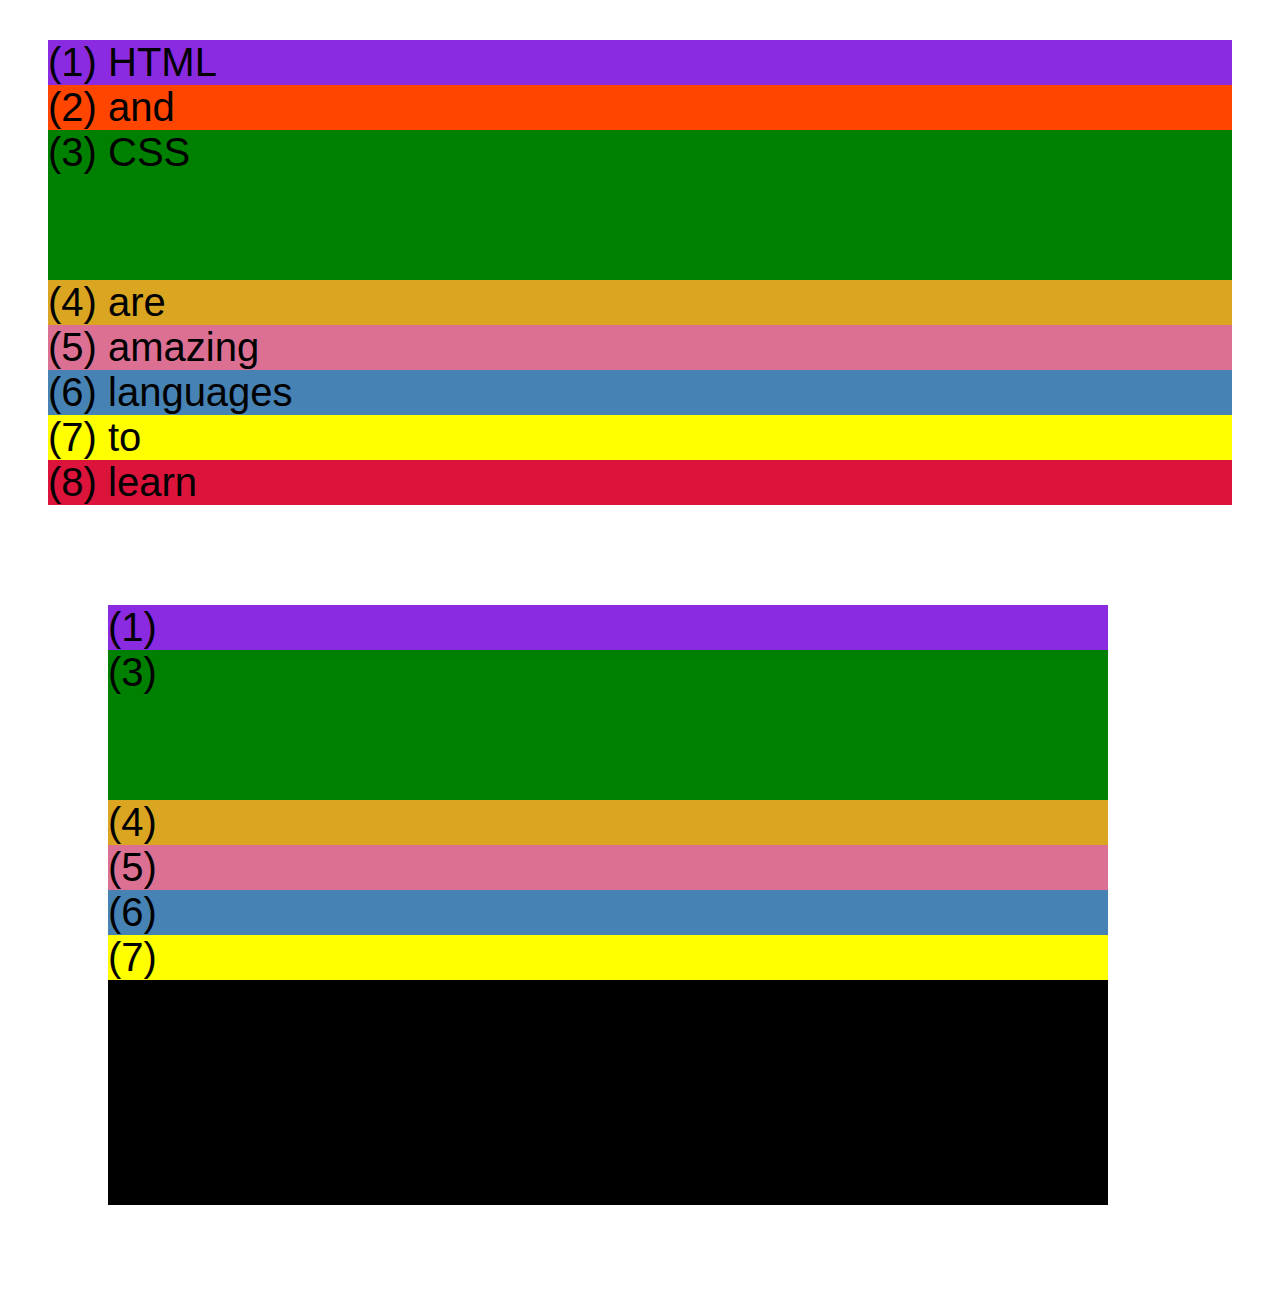
==== Curso/03-CSS-Layouts/css-grid.html @ 812c9350 "First commit" ====
<!DOCTYPE html>
<html lang="en">
  <head>
    <meta charset="UTF-8" />
    <meta http-equiv="X-UA-Compatible" content="IE=edge" />
    <meta name="viewport" content="width=device-width, initial-scale=1.0" />
    <title>CSS Grid</title>
    <style>
      .el--1 {
        background-color: blueviolet;
      }
      .el--2 {
        background-color: orangered;
      }
      .el--3 {
        background-color: green;
        height: 150px;
      }
      .el--4 {
        background-color: goldenrod;
      }
      .el--5 {
        background-color: palevioletred;
      }
      .el--6 {
        background-color: steelblue;
      }
      .el--7 {
        background-color: yellow;
      }
      .el--8 {
        background-color: crimson;
      }

      .container--1 {
        /* STARTER */
        font-family: sans-serif;
        background-color: #ddd;
        font-size: 40px;
        margin: 40px;

        /* CSS GRID */
      }

      .container--2 {
        /* STARTER */
        font-family: sans-serif;
        background-color: black;
        font-size: 40px;
        margin: 100px;

        width: 1000px;
        height: 600px;

        /* CSS GRID */
      }
    </style>
  </head>
  <body>
    <div class="container--1">
      <div class="el el--1">(1) HTML</div>
      <div class="el el--2">(2) and</div>
      <div class="el el--3">(3) CSS</div>
      <div class="el el--4">(4) are</div>
      <div class="el el--5">(5) amazing</div>
      <div class="el el--6">(6) languages</div>
      <div class="el el--7">(7) to</div>
      <div class="el el--8">(8) learn</div>
    </div>

    <div class="container--2">
      <div class="el el--1">(1)</div>
      <div class="el el--3">(3)</div>
      <div class="el el--4">(4)</div>
      <div class="el el--5">(5)</div>
      <div class="el el--6">(6)</div>
      <div class="el el--7">(7)</div>
    </div>
  </body>
</html>
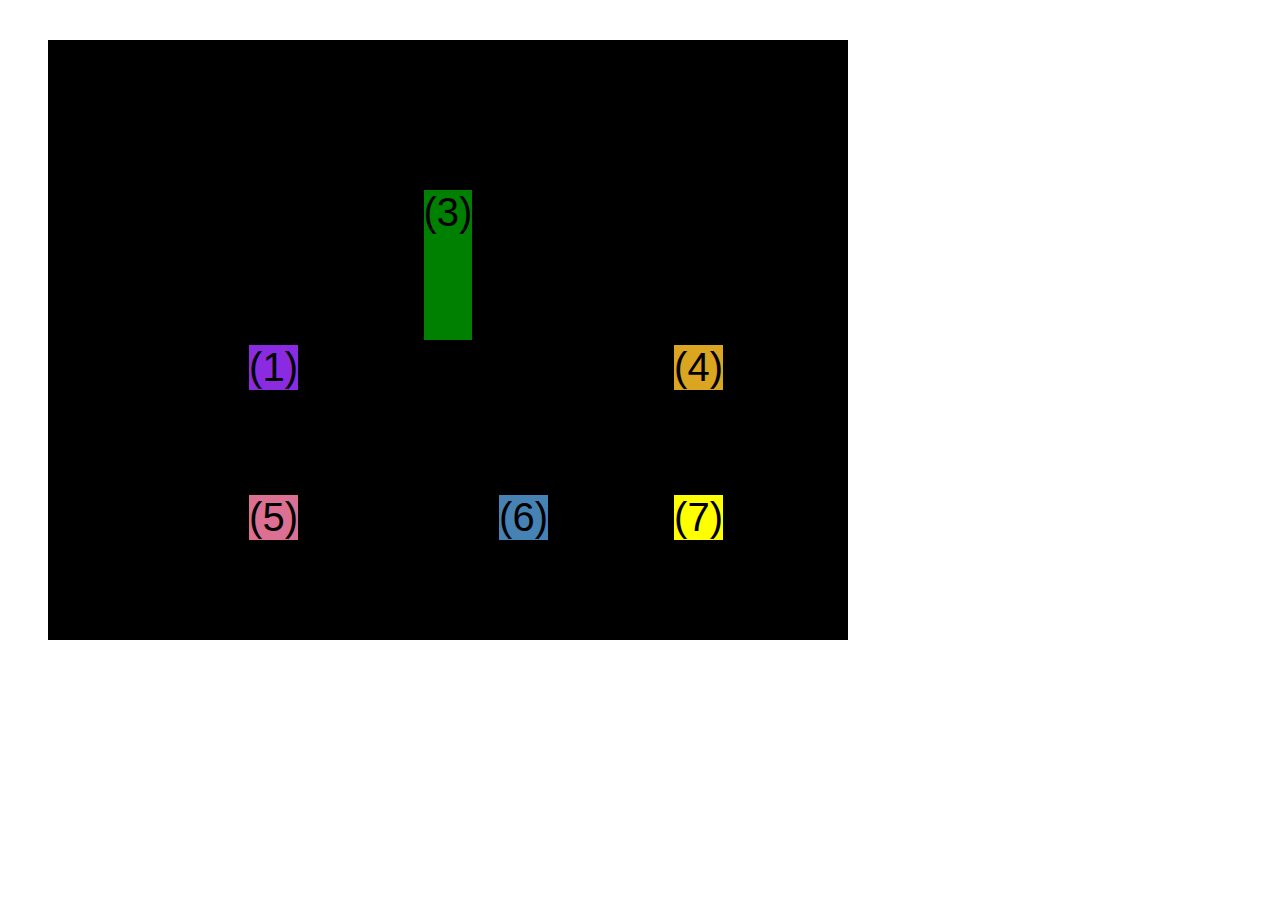
==== commit 70d9b939: "Fin sección 4" ====
--- a/Curso/03-CSS-Layouts/css-grid.html
+++ b/Curso/03-CSS-Layouts/css-grid.html
@@ -1,80 +1,147 @@
 <!DOCTYPE html>
 <html lang="en">
-  <head>
-    <meta charset="UTF-8" />
-    <meta http-equiv="X-UA-Compatible" content="IE=edge" />
-    <meta name="viewport" content="width=device-width, initial-scale=1.0" />
-    <title>CSS Grid</title>
-    <style>
-      .el--1 {
-        background-color: blueviolet;
-      }
-      .el--2 {
-        background-color: orangered;
-      }
-      .el--3 {
-        background-color: green;
-        height: 150px;
-      }
-      .el--4 {
-        background-color: goldenrod;
-      }
-      .el--5 {
-        background-color: palevioletred;
-      }
-      .el--6 {
-        background-color: steelblue;
-      }
-      .el--7 {
-        background-color: yellow;
-      }
-      .el--8 {
-        background-color: crimson;
-      }
 
-      .container--1 {
-        /* STARTER */
-        font-family: sans-serif;
-        background-color: #ddd;
-        font-size: 40px;
-        margin: 40px;
+<head>
+  <meta charset="UTF-8" />
+  <meta http-equiv="X-UA-Compatible" content="IE=edge" />
+  <meta name="viewport" content="width=device-width, initial-scale=1.0" />
+  <title>CSS Grid</title>
+  <style>
+    .el--1 {
+      background-color: blueviolet;
+    }
 
-        /* CSS GRID */
-      }
+    .el--2 {
+      background-color: orangered;
+    }
 
-      .container--2 {
-        /* STARTER */
-        font-family: sans-serif;
-        background-color: black;
-        font-size: 40px;
-        margin: 100px;
+    .el--3 {
+      background-color: green;
+      height: 150px;
+    }
 
-        width: 1000px;
-        height: 600px;
+    .el--4 {
+      background-color: goldenrod;
+    }
 
-        /* CSS GRID */
-      }
-    </style>
-  </head>
-  <body>
-    <div class="container--1">
-      <div class="el el--1">(1) HTML</div>
-      <div class="el el--2">(2) and</div>
-      <div class="el el--3">(3) CSS</div>
-      <div class="el el--4">(4) are</div>
-      <div class="el el--5">(5) amazing</div>
-      <div class="el el--6">(6) languages</div>
-      <div class="el el--7">(7) to</div>
-      <div class="el el--8">(8) learn</div>
-    </div>
+    .el--5 {
+      background-color: palevioletred;
+    }
 
-    <div class="container--2">
-      <div class="el el--1">(1)</div>
-      <div class="el el--3">(3)</div>
-      <div class="el el--4">(4)</div>
-      <div class="el el--5">(5)</div>
-      <div class="el el--6">(6)</div>
-      <div class="el el--7">(7)</div>
-    </div>
-  </body>
-</html>
+    .el--6 {
+      background-color: steelblue;
+    }
+
+    .el--7 {
+      background-color: yellow;
+    }
+
+    .el--8 {
+      background-color: crimson;
+    }
+
+    .container--1 {
+      /* STARTER */
+      font-family: sans-serif;
+      background-color: #ddd;
+      font-size: 40px;
+      margin: 40px;
+
+      /* CSS GRID */
+      display: grid;
+      /* grid-template-columns: 200px 200px 1fr 1fr; */
+      /* grid-template-rows: 300px 200px; */
+      /* grid-template-columns: 1fr 1fr 1fr auto; */
+      grid-template-columns: repeat(4, 1fr);
+      grid-template-rows: 1fr 1fr;
+
+      /* height: 500px; */
+      /* gap: 30px; */
+      column-gap: 20px;
+      row-gap: 60px;
+      display: none;
+    }
+
+    .el--8 {
+      /*  if 2nd number is only 1+ that first you can ommit it*/
+
+      /* 2 / 3 */
+      grid-column: 2;
+      /* 1 / 2 */
+      grid-row: 1;
+    }
+
+    .el--2 {
+      /* grid-column: 1 / 4; */
+      /* grid-column: 1 / span 3; */
+      /* -1 to the end */
+      grid-column: 1 / -1;
+      grid-row: 2 / 3
+    }
+
+    .el--6 {
+      /* grid-row: 3 / 5; */
+    }
+
+    .container--2 {
+      /* STARTER */
+      display: grid;
+      font-family: sans-serif;
+      background-color: black;
+      font-size: 40px;
+      margin: 40px;
+
+      width: 800px;
+      height: 600px;
+
+      /* CSS GRID */
+      grid-template-columns: 125px 200px 125px;
+      grid-template-rows: 250px 100px;
+      gap: 50px;
+
+
+      /* Aligning tracks inside container: 
+       distribute empty space  */
+
+      justify-content: center;
+      /* justify-content: space-between; */
+
+      align-content: center;
+
+      /* Aligning items inside cells : Moving items 
+      around inside cells */
+
+      align-items: end;
+      justify-items: end;
+    }
+
+    .el--3 {
+      align-self: center;
+      justify-self: center;
+    }
+  </style>
+</head>
+
+<body>
+  <div class="container--1">
+    <div class="el el--1">(1) HTML</div>
+    <div class="el el--2">(2) and</div>
+    <div class="el el--3">(3) CSS</div>
+    <div class="el el--4">(4) are</div>
+    <div class="el el--5">(5) amazing</div>
+    <div class="el el--6">(6) languages</div>
+    <!-- <div class="el el--7">(7) to</div> -->
+    <div class="el el--8">(8) learn</div>
+  </div>
+
+  <div class="container--2">
+    <div class="el el--1">(1)</div>
+    <div class="el el--3">(3)</div>
+    <div class="el el--4">(4)</div>
+    <div class="el el--5">(5)</div>
+    <div class="el el--6">(6)</div>
+    <div class="el el--7">(7)</div>
+  </div>
+</body>
+
+</html>